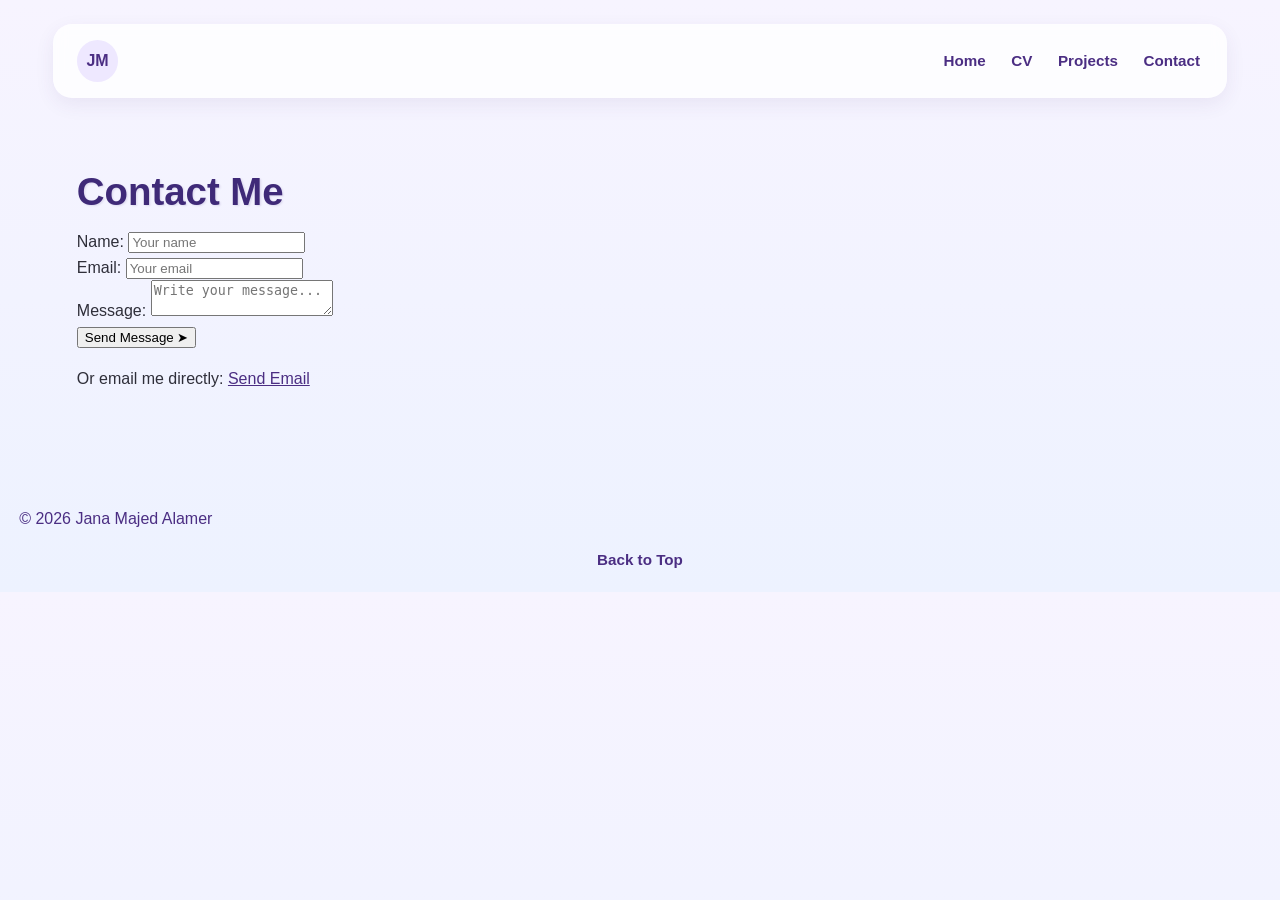
==== contact.html @ 7f96940a "Refactor contact form layout and styling" ====
<!DOCTYPE html>
<html lang="en">
<head>
    <meta charset="UTF-8">
    <title>Contact</title>
    <link rel="stylesheet" href="styles.css">
</head>

<body id="top">

<header class="top-header">
    <div class="logo">JM</div>

    <nav>
        <a href="index.html">Home</a>
        <a href="cv.html">CV</a>
        <a href="projects.html">Projects</a>
        <a href="contact.html">Contact</a>
    </nav>
</header>

<main>

<section class="contact-card">

    <h1>Contact Me</h1>

    <form>

        <div class="form-row">
            <div class="form-group">
                <label for="name">Name:</label>
                <input type="text" id="name" name="name" placeholder="Your name">
            </div>

            <div class="form-group">
                <label for="email">Email:</label>
                <input type="email" id="email" name="email" placeholder="Your email">
            </div>
        </div>

        <div class="form-group">
            <label for="message">Message:</label>
            <textarea id="message" name="message" placeholder="Write your message..."></textarea>
        </div>

        <button type="submit" class="send-btn">Send Message ➤</button>

    </form>

    <p class="contact-direct">
        Or email me directly:
        <a href="mailto:janamijad@gmail.com">Send Email</a>
    </p>

</section>

</main>

<footer>
    <p>© 2026 Jana Majed Alamer</p>
    <a href="#top">Back to Top</a>
</footer>

</body>
</html>
---- styles.css ----
/* =========================
   General Page Styling
========================= */
body {
    font-family: Arial, Helvetica, sans-serif;
    font-size: 1rem;
    line-height: 1.6;
    margin: 0;
    padding: 0;
    background: linear-gradient(to bottom, #f7f4ff, #edf2ff);
    color: #2f2f3a;
    position: relative;
    overflow-x: hidden;
}

/* =========================
   Background Decorative Circles
========================= */
.background-circle {
    position: fixed;
    border-radius: 50%;
    background: rgba(255, 255, 255, 0.45);
    border: 0.08rem solid rgba(170, 150, 220, 0.25);
    z-index: -1;
}

.circle-one {
    width: 13rem;
    height: 13rem;
    top: 7rem;
    left: -3rem;
}

.circle-two {
    width: 9rem;
    height: 9rem;
    top: 20rem;
    right: 2rem;
}

.circle-three {
    width: 15rem;
    height: 15rem;
    bottom: 4rem;
    right: -4rem;
}

/* =========================
   Header Styling
========================= */
.top-header {
    width: 88%;
    max-width: 75rem;
    margin: 1.5rem auto 1rem auto;
    background-color: rgba(255, 255, 255, 0.8);
    backdrop-filter: blur(0.4rem);
    border-radius: 1.2rem;
    padding: 1rem 1.5rem;
    display: flex;
    justify-content: space-between;
    align-items: center;
    box-shadow: 0 0.4rem 1.2rem rgba(76, 52, 120, 0.08);
}

.logo {
    background-color: #eee8ff;
    color: #4b2e83;
    font-weight: bold;
    width: 2.6rem;
    height: 2.6rem;
    border-radius: 50%;
    display: flex;
    align-items: center;
    justify-content: center;
}

nav {
    display: flex;
    gap: 1.2rem;
}

nav a {
    text-decoration: none;
    color: #4b2e83;
    font-weight: 600;
    font-size: 0.95rem;
    padding: 0.3rem 0.2rem;
}

nav a:hover {
    color: #7b68b3;
}

/* =========================
   Main Layout
========================= */
main {
    width: 88%;
    max-width: 75rem;
    margin: 0 auto;
    padding: 1rem 0 2rem 0;
}

/* =========================
   Hero Section
========================= */
.hero-card {
    background-color: rgba(255, 255, 255, 0.88);
    border-radius: 1.6rem;
    padding: 2rem;
    box-shadow: 0 0.6rem 1.5rem rgba(76, 52, 120, 0.08);
    display: flex;
    justify-content: space-between;
    align-items: center;
    gap: 2rem;
    margin-bottom: 1.8rem;
}

.hero-text {
    flex: 1;
}

.hero-image {
    flex: 0 0 18rem;
    display: flex;
    justify-content: center;
    align-items: center;
}

.hero-image img {
    width: 16rem;
    height: 16rem;
    object-fit: cover;
    border-radius: 50%;
    background-color: #f4efff;
    padding: 0.7rem;
    border: 0.15rem solid #d9cff8;
    box-shadow: 0 0.5rem 1.2rem rgba(76, 52, 120, 0.12);
}

/* =========================
   Headings and Text
========================= */
h1 {
    font-size: 2.4rem;
    font-weight: bold;
    color: #3f2a78;
    margin-bottom: 0.4rem;
    text-transform: capitalize;
    text-shadow: 0.08rem 0.08rem 0.12rem rgba(63, 42, 120, 0.12);
}

h2 {
    font-size: 1.4rem;
    font-weight: bold;
    color: #4b2e83;
    margin-bottom: 0.8rem;
    text-transform: capitalize;
    text-shadow: 0.05rem 0.05rem 0.1rem rgba(75, 46, 131, 0.08);
}

p {
    font-size: 1rem;
    margin-bottom: 1rem;
    text-align: left;
}

#intro {
    font-size: 1rem;
    font-style: italic;
    color: #7a7290;
    margin-bottom: 1.2rem;
}

/* =========================
   Buttons
========================= */
.button-group {
    margin-top: 1.3rem;
}

.btn {
    display: inline-block;
    text-decoration: none;
    padding: 0.75rem 1.3rem;
    border-radius: 0.8rem;
    font-weight: bold;
    margin-right: 0.8rem;
    transition: 0.3s ease;
}

.primary-btn {
    background-color: #4b2e83;
    color: white;
}

.primary-btn:hover {
    background-color: #3c2369;
}

.secondary-btn {
    background-color: transparent;
    color: #4b2e83;
    border: 0.12rem solid #4b2e83;
}

.secondary-btn:hover {
    background-color: #f1ebff;
}

/* =========================
   Content Cards
========================= */
.content-card {
    background-color: rgba(255, 255, 255, 0.88);
    border-radius: 1.4rem;
    padding: 1.5rem;
    box-shadow: 0 0.5rem 1.2rem rgba(76, 52, 120, 0.07);
    margin-bottom: 1.5rem;
}


.page-title {
    font-size: 2.2rem;
    color: #3f2a78;
    margin-bottom: 1.5rem;
    text-transform: capitalize;
    text-align: left;
}

.projects-grid {
    display: grid;
    grid-template-columns: repeat(2, 1fr);
    gap: 2rem;
}

.project-card {
    background-color: rgba(255, 255, 255, 0.9);
    border-radius: 2rem;
    overflow: hidden;
    box-shadow: 0 0.6rem 1.5rem rgba(76, 52, 120, 0.08);
    display: flex;
    flex-direction: column;
}

.project-figure {
    margin: 0;
    background: linear-gradient(to right, #b04ce1, #1d2d5c);
    padding: 1rem;
    text-align: center;
}

.project-figure img {
    width: 100%;
    height: 18rem;
    object-fit: cover;
    border-radius: 1.2rem;
    background-color: white;
}

.project-figure figcaption {
    margin-top: 0.7rem;
    font-size: 0.9rem;
    color: #f5f1ff;
    font-style: italic;
}

.project-content {
    padding: 1.5rem;
}

.project-content h2 {
    color: #4b2e83;
    font-size: 1.8rem;
    margin-bottom: 0.6rem;
}

.project-date {
    color: #7b7293;
    font-style: italic;
    margin-bottom: 0.8rem;
}

.project-btn {
    display: inline-block;
    margin-top: 0.8rem;
    text-decoration: none;
    background-color: #4b2e83;
    color: white;
    padding: 0.75rem 1.2rem;
    border-radius: 0.9rem;
    font-weight: bold;
}

.project-btn:hover {
    background-color: #3c2369;
    color: white;
}

@media (max-width: 900px) {
    .projects-grid {
        grid-template-columns: 1fr;
    }

    .project-figure img {
        height: 15rem;
    }
}

/* =========================
   Lists
========================= */
ul {
    list-style-type: square;
    list-style-position: inside;
    padding-left: 0.5rem;
    margin-bottom: 1rem;
}

ol {
    list-style-type: decimal;
    list-style-position: inside;
    padding-left: 0.5rem;
    margin-bottom: 1rem;
}

dl {
    margin-bottom: 1rem;
}

/* =========================
   General Links
========================= */
a {
    color: #4b2e83;
}

a:hover {
    color: #7b68b3;
}

/* =========================
   Class Selector Example
========================= */
.highlight {
    background-color: #f3ecff;
    color: #4b2e83;
    padding: 0.6rem;
    border-left: 0.3rem solid #8d74d6;
    border-radius: 0.5rem;
    font-weight: bold;
}

/* =========================
   Footer
========================= */
footer {
    text-align: center;
    padding: 1.2rem;
    margin-top: 2rem;
    color: #4b2e83;
    font-size: 0.95rem;
}

footer a {
    text-decoration: none;
    font-weight: bold;
}

/* =========================
   Responsive Design
========================= */
@media (max-width: 900px) {
    .hero-card {
        flex-direction: column;
        text-align: center;
    }

    .hero-text p {
        text-align: center;
    }

    .hero-image img {
        width: 13rem;
        height: 13rem;
    }

    .button-group {
        display: flex;
        justify-content: center;
        flex-wrap: wrap;
        gap: 0.8rem;
    }

    .btn {
        margin-right: 0;
    }
}

@media (max-width: 768px) {
    .top-header {
        flex-direction: column;
        gap: 0.8rem;
    }

    nav {
        flex-wrap: wrap;
        justify-content: center;
    }

    h1 {
        font-size: 1.9rem;
    }

    h2 {
        font-size: 1.2rem;
    }

    main {
        width: 92%;
    }
}
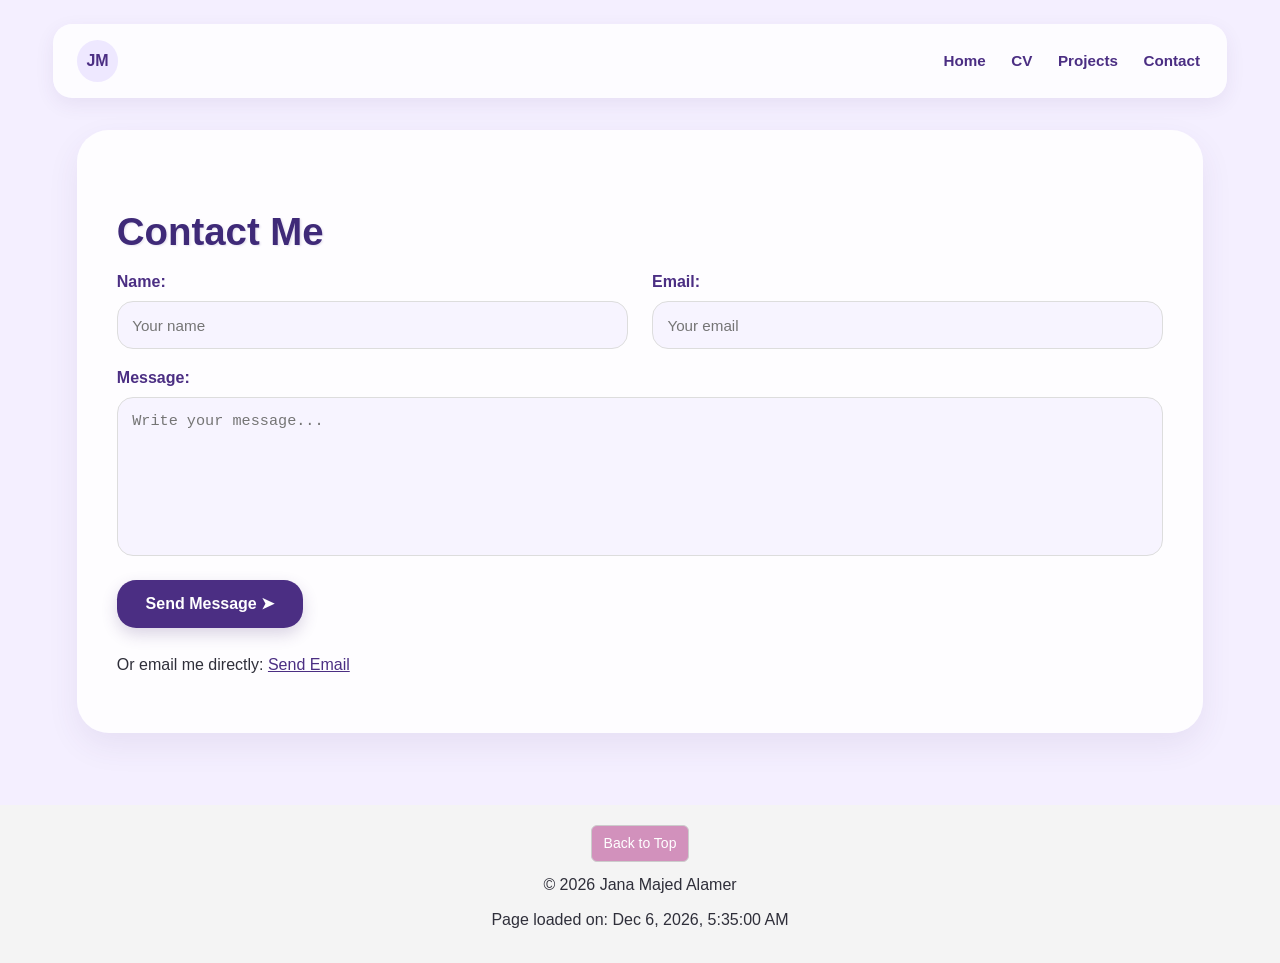
==== commit e48b59f3: "Update script source from script.js to scripts.js" ====
--- a/contact.html
+++ b/contact.html
@@ -58,9 +58,9 @@
 </main>
 
 <footer>
+    <a href="#top" class="back-to-top">Back to Top</a>
     <p>© 2026 Jana Majed Alamer</p>
-    <a href="#top">Back to Top</a>
 </footer>
-
+<script src="scripts.js"></script>
 </body>
 </html>
--- a/styles.css
+++ b/styles.css
@@ -1,53 +1,15 @@
-/* =========================
-   General Page Styling
-========================= */
 body {
     font-family: Arial, Helvetica, sans-serif;
     font-size: 1rem;
     line-height: 1.6;
     margin: 0;
     padding: 0;
-    background: linear-gradient(to bottom, #f7f4ff, #edf2ff);
+    background-color: #f4efff;
     color: #2f2f3a;
     position: relative;
     overflow-x: hidden;
 }
 
-/* =========================
-   Background Decorative Circles
-========================= */
-.background-circle {
-    position: fixed;
-    border-radius: 50%;
-    background: rgba(255, 255, 255, 0.45);
-    border: 0.08rem solid rgba(170, 150, 220, 0.25);
-    z-index: -1;
-}
-
-.circle-one {
-    width: 13rem;
-    height: 13rem;
-    top: 7rem;
-    left: -3rem;
-}
-
-.circle-two {
-    width: 9rem;
-    height: 9rem;
-    top: 20rem;
-    right: 2rem;
-}
-
-.circle-three {
-    width: 15rem;
-    height: 15rem;
-    bottom: 4rem;
-    right: -4rem;
-}
-
-/* =========================
-   Header Styling
-========================= */
 .top-header {
     width: 88%;
     max-width: 75rem;
@@ -91,9 +53,7 @@
     color: #7b68b3;
 }
 
-/* =========================
-   Main Layout
-========================= */
+
 main {
     width: 88%;
     max-width: 75rem;
@@ -101,9 +61,6 @@
     padding: 1rem 0 2rem 0;
 }
 
-/* =========================
-   Hero Section
-========================= */
 .hero-card {
     background-color: rgba(255, 255, 255, 0.88);
     border-radius: 1.6rem;
@@ -138,9 +95,7 @@
     box-shadow: 0 0.5rem 1.2rem rgba(76, 52, 120, 0.12);
 }
 
-/* =========================
-   Headings and Text
-========================= */
+
 h1 {
     font-size: 2.4rem;
     font-weight: bold;
@@ -172,9 +127,6 @@
     margin-bottom: 1.2rem;
 }
 
-/* =========================
-   Buttons
-========================= */
 .button-group {
     margin-top: 1.3rem;
 }
@@ -208,9 +160,7 @@
     background-color: #f1ebff;
 }
 
-/* =========================
-   Content Cards
-========================= */
+
 .content-card {
     background-color: rgba(255, 255, 255, 0.88);
     border-radius: 1.4rem;
@@ -307,9 +257,7 @@
     }
 }
 
-/* =========================
-   Lists
-========================= */
+
 ul {
     list-style-type: square;
     list-style-position: inside;
@@ -328,9 +276,7 @@
     margin-bottom: 1rem;
 }
 
-/* =========================
-   General Links
-========================= */
+
 a {
     color: #4b2e83;
 }
@@ -339,9 +285,7 @@
     color: #7b68b3;
 }
 
-/* =========================
-   Class Selector Example
-========================= */
+
 .highlight {
     background-color: #f3ecff;
     color: #4b2e83;
@@ -351,25 +295,37 @@
     font-weight: bold;
 }
 
-/* =========================
-   Footer
-========================= */
+
 footer {
+    text-align: center;  
+    padding: 20px;
+    background-color: #f4f4f4; 
+    margin-top: 40px;
+}
+
+footer p {
     text-align: center;
-    padding: 1.2rem;
-    margin-top: 2rem;
-    color: #4b2e83;
-    font-size: 0.95rem;
-}
-
-footer a {
+    margin: 10px 0;
+}
+
+.back-to-top {
+    display: inline-block;
     text-decoration: none;
-    font-weight: bold;
-}
-
-/* =========================
-   Responsive Design
-========================= */
+    padding: 6px 12px;
+    font-size: 14px;
+
+    color: white;
+
+    background-color: #d291bc; 
+    
+    border: 1px solid #ccc;
+    border-radius: 6px;
+}
+
+.back-to-top:hover {
+    color: #007BFF; 
+}
+
 @media (max-width: 900px) {
     .hero-card {
         flex-direction: column;
@@ -420,3 +376,77 @@
         width: 92%;
     }
 }
+
+.contact-card {
+    background-color: rgba(255, 255, 255, 0.9);
+    border-radius: 2rem;
+    padding: 2.5rem;
+    box-shadow: 0 0.8rem 2rem rgba(76, 52, 120, 0.08);
+}
+
+.form-row {
+    display: flex;
+    gap: 1.5rem;
+    margin-bottom: 1rem;
+}
+
+.form-group {
+    flex: 1;
+    display: flex;
+    flex-direction: column;
+}
+
+label {
+    font-weight: bold;
+    color: #4b2e83;
+    margin-bottom: 0.4rem;
+}
+
+input,
+textarea {
+    padding: 0.9rem;
+    border-radius: 1rem;
+    border: 0.1rem solid #ddd;
+    font-size: 0.95rem;
+    outline: none;
+    background-color: #f7f4ff;
+    color: #2f2f3a;
+}
+
+textarea {
+    min-height: 8rem;
+    resize: none;
+}
+
+input:focus,
+textarea:focus {
+    border-color: #7b68b3;
+}
+
+.send-btn {
+    margin-top: 1.5rem;
+    background-color: #4b2e83;
+    color: white;
+    border: none;
+    padding: 0.9rem 1.8rem;
+    border-radius: 1.2rem;
+    font-size: 1rem;
+    font-weight: bold;
+    cursor: pointer;
+    box-shadow: 0 0.4rem 1rem rgba(76, 52, 120, 0.2);
+}
+
+.send-btn:hover {
+    background-color: #3c2369;
+    color: white;
+}
+
+.contact-direct {
+    margin-top: 1.5rem;
+}
+
+@media (max-width: 768px) {
+    .form-row {
+        flex-direction: column;
+    }
+}
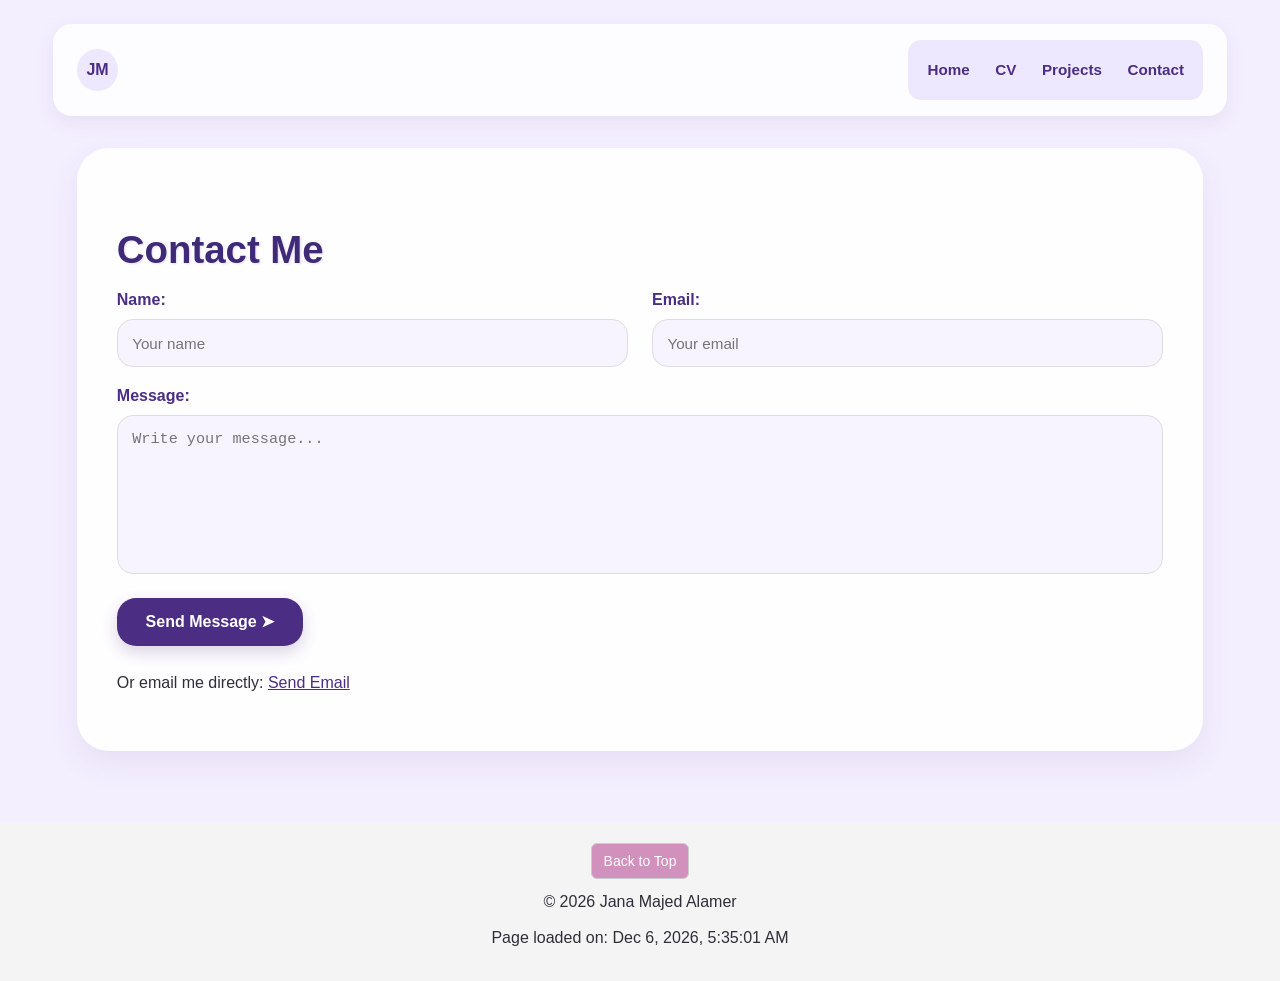
==== commit e961bfd5: "Update contact form with validation and structure" ====
--- a/contact.html
+++ b/contact.html
@@ -25,28 +25,28 @@
 
     <h1>Contact Me</h1>
 
-    <form>
+   <form onsubmit="return validateForm()">
 
-        <div class="form-row">
-            <div class="form-group">
-                <label for="name">Name:</label>
-                <input type="text" id="name" name="name" placeholder="Your name">
-            </div>
-
-            <div class="form-group">
-                <label for="email">Email:</label>
-                <input type="email" id="email" name="email" placeholder="Your email">
-            </div>
+    <div class="form-row">
+        <div class="form-group">
+            <label for="name">Name:</label>
+            <input type="text" id="name" name="name" placeholder="Your name">
         </div>
 
         <div class="form-group">
-            <label for="message">Message:</label>
-            <textarea id="message" name="message" placeholder="Write your message..."></textarea>
+            <label for="email">Email:</label>
+            <input type="email" id="email" name="email" placeholder="Your email">
         </div>
+    </div>
 
-        <button type="submit" class="send-btn">Send Message ➤</button>
+    <div class="form-group">
+        <label for="message">Message:</label>
+        <textarea id="message" name="message" placeholder="Write your message..."></textarea>
+    </div>
 
-    </form>
+    <button type="submit" class="send-btn">Send Message ➤</button>
+
+</form>
 
     <p class="contact-direct">
         Or email me directly:
--- a/styles.css
+++ b/styles.css
@@ -1,3 +1,4 @@
+
 body {
     font-family: Arial, Helvetica, sans-serif;
     font-size: 1rem;
@@ -10,6 +11,7 @@
     overflow-x: hidden;
 }
 
+
 .top-header {
     width: 88%;
     max-width: 75rem;
@@ -24,6 +26,7 @@
     box-shadow: 0 0.4rem 1.2rem rgba(76, 52, 120, 0.08);
 }
 
+
 .logo {
     background-color: #eee8ff;
     color: #4b2e83;
@@ -36,9 +39,13 @@
     justify-content: center;
 }
 
+
 nav {
     display: flex;
     gap: 1.2rem;
+    background-color: #eee8ff;
+    padding: 0.8rem 1rem;
+    border-radius: 0.8rem;
 }
 
 nav a {
@@ -61,6 +68,7 @@
     padding: 1rem 0 2rem 0;
 }
 
+
 .hero-card {
     background-color: rgba(255, 255, 255, 0.88);
     border-radius: 1.6rem;
@@ -73,9 +81,11 @@
     margin-bottom: 1.8rem;
 }
 
+
 .hero-text {
     flex: 1;
 }
+
 
 .hero-image {
     flex: 0 0 18rem;
@@ -105,6 +115,7 @@
     text-shadow: 0.08rem 0.08rem 0.12rem rgba(63, 42, 120, 0.12);
 }
 
+
 h2 {
     font-size: 1.4rem;
     font-weight: bold;
@@ -113,12 +124,14 @@
     text-transform: capitalize;
     text-shadow: 0.05rem 0.05rem 0.1rem rgba(75, 46, 131, 0.08);
 }
+
 
 p {
     font-size: 1rem;
     margin-bottom: 1rem;
     text-align: left;
 }
+
 
 #intro {
     font-size: 1rem;
@@ -127,6 +140,7 @@
     margin-bottom: 1.2rem;
 }
 
+
 .button-group {
     margin-top: 1.3rem;
 }
@@ -141,6 +155,7 @@
     transition: 0.3s ease;
 }
 
+
 .primary-btn {
     background-color: #4b2e83;
     color: white;
@@ -149,6 +164,7 @@
 .primary-btn:hover {
     background-color: #3c2369;
 }
+
 
 .secondary-btn {
     background-color: transparent;
@@ -184,6 +200,7 @@
     gap: 2rem;
 }
 
+
 .project-card {
     background-color: rgba(255, 255, 255, 0.9);
     border-radius: 2rem;
@@ -215,6 +232,7 @@
     font-style: italic;
 }
 
+
 .project-content {
     padding: 1.5rem;
 }
@@ -224,6 +242,7 @@
     font-size: 1.8rem;
     margin-bottom: 0.6rem;
 }
+
 
 .project-date {
     color: #7b7293;
@@ -231,30 +250,28 @@
     margin-bottom: 0.8rem;
 }
 
-.project-btn {
+
+.project-content .project-btn {
     display: inline-block;
-    margin-top: 0.8rem;
+    padding: 12px 24px;
+    min-width: 180px;        
+    text-align: center;
+    border-radius: 12px;
+    font-weight: bold;
+    font-size: 14px;
     text-decoration: none;
-    background-color: #4b2e83;
+    border: none;
+    cursor: pointer;
+
+    background-color: #4b2e83;  
     color: white;
-    padding: 0.75rem 1.2rem;
-    border-radius: 0.9rem;
-    font-weight: bold;
-}
-
-.project-btn:hover {
-    background-color: #3c2369;
-    color: white;
-}
-
-@media (max-width: 900px) {
-    .projects-grid {
-        grid-template-columns: 1fr;
-    }
-
-    .project-figure img {
-        height: 15rem;
-    }
+
+    transition: all 0.3s ease;
+}
+
+.project-content .project-btn:hover {
+    background-color: #6a3fb5;
+    transform: translateY(-2px);
 }
 
 
@@ -297,9 +314,9 @@
 
 
 footer {
-    text-align: center;  
+    text-align: center;
     padding: 20px;
-    background-color: #f4f4f4; 
+    background-color: #f4f4f4;
     margin-top: 40px;
 }
 
@@ -307,75 +324,23 @@
     text-align: center;
     margin: 10px 0;
 }
+
 
 .back-to-top {
     display: inline-block;
     text-decoration: none;
     padding: 6px 12px;
     font-size: 14px;
-
     color: white;
-
-    background-color: #d291bc; 
-    
+    background-color: #d291bc;
     border: 1px solid #ccc;
     border-radius: 6px;
 }
 
 .back-to-top:hover {
-    color: #007BFF; 
-}
-
-@media (max-width: 900px) {
-    .hero-card {
-        flex-direction: column;
-        text-align: center;
-    }
-
-    .hero-text p {
-        text-align: center;
-    }
-
-    .hero-image img {
-        width: 13rem;
-        height: 13rem;
-    }
-
-    .button-group {
-        display: flex;
-        justify-content: center;
-        flex-wrap: wrap;
-        gap: 0.8rem;
-    }
-
-    .btn {
-        margin-right: 0;
-    }
-}
-
-@media (max-width: 768px) {
-    .top-header {
-        flex-direction: column;
-        gap: 0.8rem;
-    }
-
-    nav {
-        flex-wrap: wrap;
-        justify-content: center;
-    }
-
-    h1 {
-        font-size: 1.9rem;
-    }
-
-    h2 {
-        font-size: 1.2rem;
-    }
-
-    main {
-        width: 92%;
-    }
-}
+    color: #007BFF;
+}
+
 
 .contact-card {
     background-color: rgba(255, 255, 255, 0.9);
@@ -384,23 +349,27 @@
     box-shadow: 0 0.8rem 2rem rgba(76, 52, 120, 0.08);
 }
 
+
 .form-row {
     display: flex;
     gap: 1.5rem;
     margin-bottom: 1rem;
 }
 
+
 .form-group {
     flex: 1;
     display: flex;
     flex-direction: column;
 }
 
+
 label {
     font-weight: bold;
     color: #4b2e83;
     margin-bottom: 0.4rem;
 }
+
 
 input,
 textarea {
@@ -423,6 +392,7 @@
     border-color: #7b68b3;
 }
 
+
 .send-btn {
     margin-top: 1.5rem;
     background-color: #4b2e83;
@@ -441,9 +411,75 @@
     color: white;
 }
 
+
 .contact-direct {
     margin-top: 1.5rem;
 }
+
+
+@media (max-width: 900px) {
+    .projects-grid {
+        grid-template-columns: 1fr;
+    }
+
+    .project-figure img {
+        height: 15rem;
+    }
+}
+
+
+@media (max-width: 900px) {
+    .hero-card {
+        flex-direction: column;
+        text-align: center;
+    }
+
+    .hero-text p {
+        text-align: center;
+    }
+
+    .hero-image img {
+        width: 13rem;
+        height: 13rem;
+    }
+
+    .button-group {
+        display: flex;
+        justify-content: center;
+        flex-wrap: wrap;
+        gap: 0.8rem;
+    }
+
+    .btn {
+        margin-right: 0;
+    }
+}
+
+
+@media (max-width: 768px) {
+    .top-header {
+        flex-direction: column;
+        gap: 0.8rem;
+    }
+
+    nav {
+        flex-wrap: wrap;
+        justify-content: center;
+    }
+
+    h1 {
+        font-size: 1.9rem;
+    }
+
+    h2 {
+        font-size: 1.2rem;
+    }
+
+    main {
+        width: 92%;
+    }
+}
+
 
 @media (max-width: 768px) {
     .form-row {
